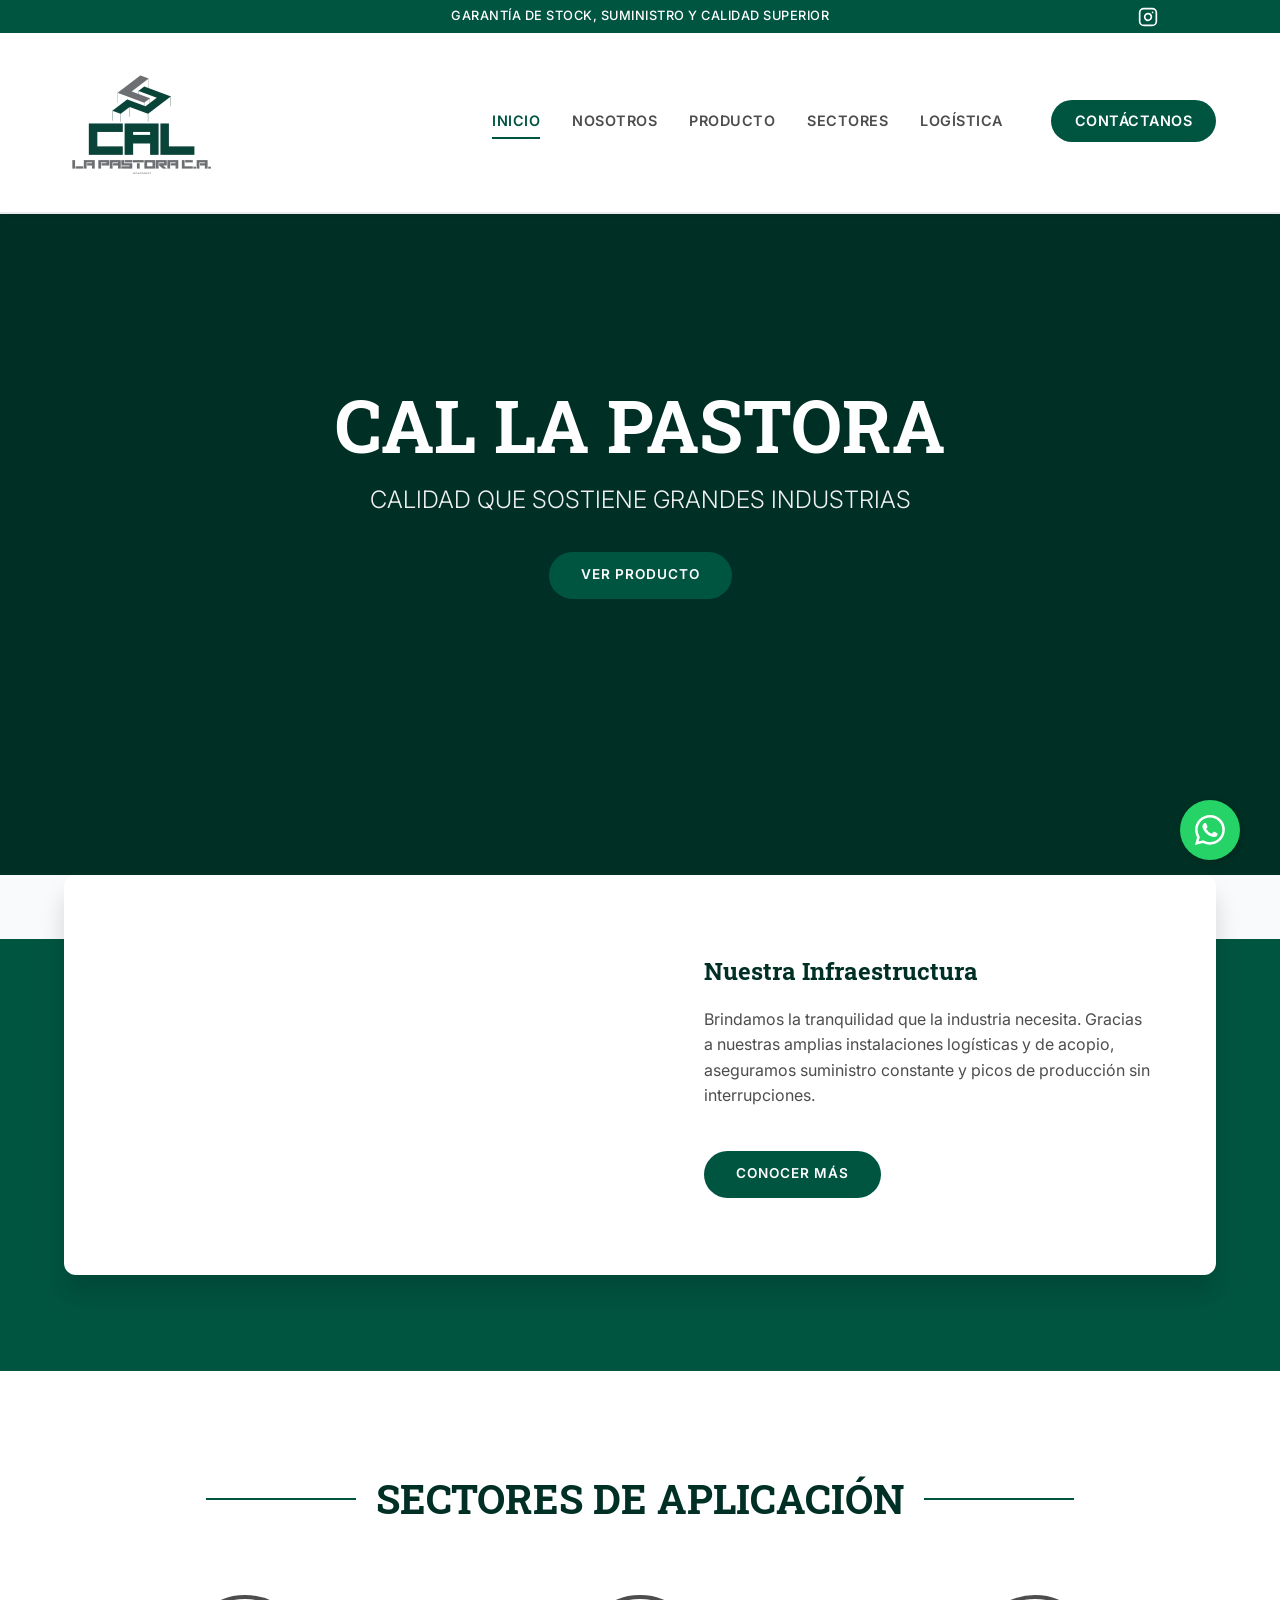
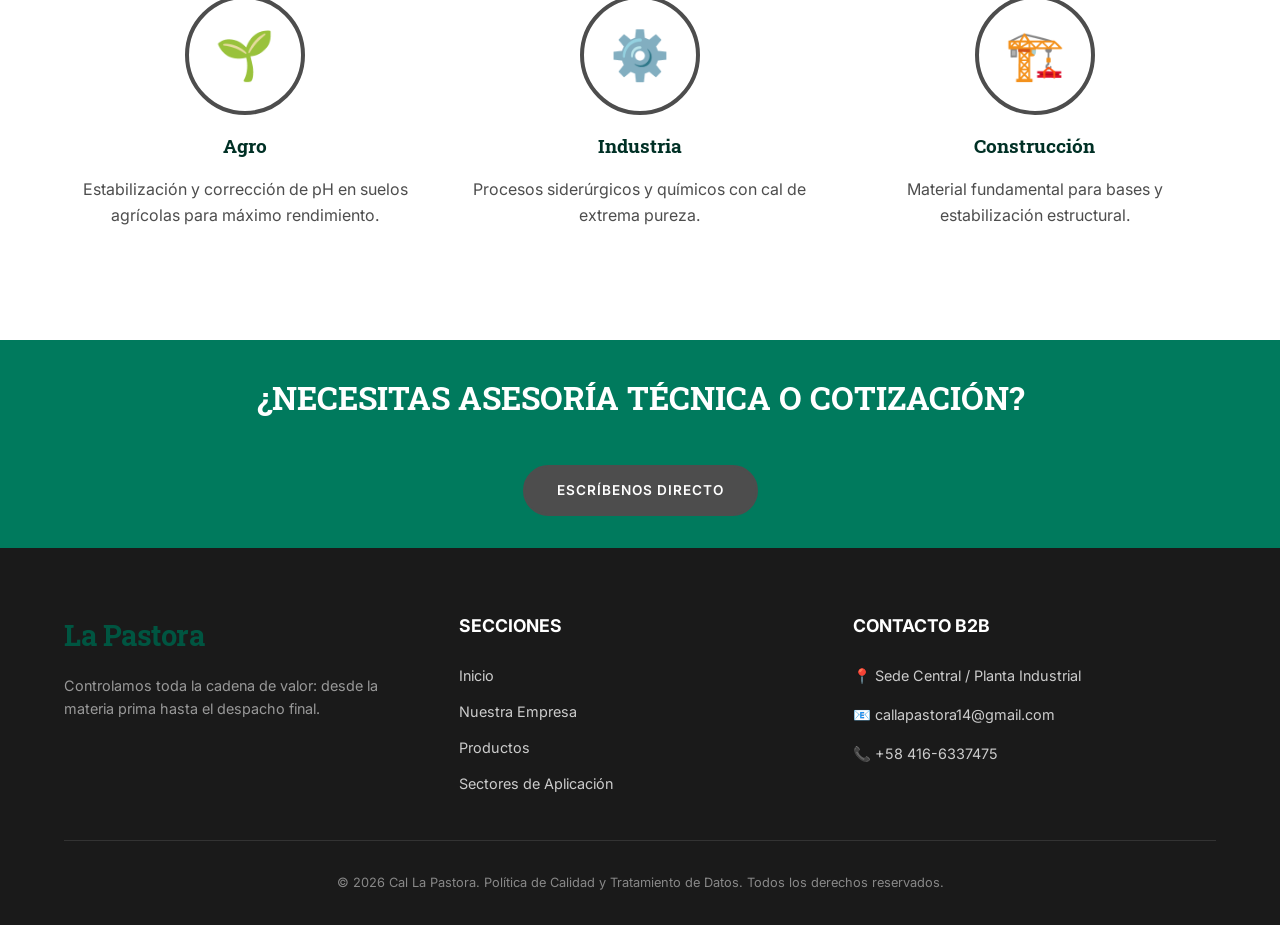
==== index.html @ dcab7ee3 "Actualizacion de logo, email y contenido" ====
<!DOCTYPE html>
<html lang="es">

<head>
    <meta charset="UTF-8">
    <meta name="viewport" content="width=device-width, initial-scale=1.0">
    <meta name="description"
        content="Cal La Pastora: Calidad que sostiene grandes industrias. Productores y distribuidores de Cal Viva de alta pureza con control total de la cadena de valor.">
    <title>Cal La Pastora | Expertos en Cal de Alta Pureza</title>
    <link rel="icon" href="assets/favicon.ico" type="image/x-icon">
    <link rel="apple-touch-icon" href="assets/icon-300x300.webp">
    <link rel="stylesheet" href="css/style.css">
</head>

<body>

    <!-- Top Bar -->
    <div class="top-bar">
        <div class="container" style="position: relative;">
            GARANTÍA DE STOCK, SUMINISTRO Y CALIDAD SUPERIOR
            <div class="social-icons">
                <a href="https://www.instagram.com/callapastora.26/" target="_blank" rel="noopener noreferrer"
                    title="Síguenos en Instagram" style="display: flex; align-items: center; text-decoration: none;">
                    <svg xmlns="http://www.w3.org/2000/svg" width="20" height="20" viewBox="0 0 24 24" fill="none"
                        stroke="currentColor" stroke-width="2" stroke-linecap="round" stroke-linejoin="round"
                        class="feather feather-instagram" style="color: inherit;">
                        <rect x="2" y="2" width="20" height="20" rx="5" ry="5"></rect>
                        <path d="M16 11.37A4 4 0 1 1 12.63 8 4 4 0 0 1 16 11.37z"></path>
                        <line x1="17.5" y1="6.5" x2="17.51" y2="6.5"></line>
                    </svg>
                </a>
            </div>
        </div>
    </div>

    <!-- Header / Navbar -->
    <header class="navbar">
        <div class="container">
            <a href="./" class="navbar-brand">
                <img src="assets/icon-300x300.webp" alt="La Pastora" class="d-inline-block align-top brand-logo"
                    onerror="this.style.display='none'; this.nextElementSibling.style.display='inline-block';">
                <span class="brand-text" style="display: none;">La Pastora</span>
            </a>
            <button class="menu-btn" id="mobile-menu-btn" aria-label="Abrir menú">☰</button>
            <nav>
                <ul class="nav-links">
                    <li><a href="./" class="active">Inicio</a></li>
                    <li><a href="nosotros">Nosotros</a></li>
                    <li><a href="cal-viva">Producto</a></li>
                    <li><a href="sectores-aplicaciones">Sectores</a></li>
                    <li><a href="logistica-almacenamiento">Logística</a></li>
                    <li class="nav-cta"><a href="contacto" class="btn btn-primary"
                            style="color: white; border-bottom: none; padding: 0.6rem 1.5rem;">Contáctanos</a></li>
                </ul>
            </nav>
        </div>
    </header>

    <!-- Hero Section -->
    <main>
        <section class="hero">
            <div class="container fade-in visible text-center">
                <h1>CAL LA PASTORA</h1>
                <p class="subtitle">CALIDAD QUE SOSTIENE GRANDES INDUSTRIAS</p>
                <a href="cal-viva" class="btn btn-primary">VER PRODUCTO</a>
            </div>
        </section>

        <!-- Filosofia / Capacidad Section (Overlapping card like Calidra) -->
        <section class="filosofia-section fade-in">
            <div class="container">
                <div class="filosofia-card">
                    <div class="filosofia-card-img"
                        style="background: url('https://images.unsplash.com/photo-1596489394600-be4f6996d9ff?auto=format&fit=crop&q=80&w=800') center/cover;">
                    </div>
                    <div class="filosofia-card-body">
                        <h2>Nuestra Infraestructura</h2>
                        <p>Brindamos la tranquilidad que la industria necesita. Gracias a nuestras amplias instalaciones
                            logísticas y de acopio, aseguramos suministro constante y picos de producción sin
                            interrupciones.</p>
                        <br>
                        <a href="logistica-almacenamiento" class="btn btn-primary"
                            style="align-self: flex-start;">Conocer más</a>
                    </div>
                </div>
            </div>
        </section>

        <!-- Sectores Section (Circular Icons) -->
        <section id="sectores" style="background: var(--bg-white);">
            <div class="container fade-in">
                <h2 class="section-title">SECTORES DE APLICACIÓN</h2>
                <div class="grid-3" style="margin-top: 3rem;">

                    <div class="sector-wrapper">
                        <a href="sectores-aplicaciones#agricultura" style="display:block;">
                            <div class="sector-icon">🌱</div>
                            <h3 style="color: var(--primary-dark);">Agro</h3>
                            <p style="color: var(--text-dark);">Estabilización y corrección de pH en suelos agrícolas
                                para máximo rendimiento.</p>
                        </a>
                    </div>

                    <div class="sector-wrapper">
                        <a href="sectores-aplicaciones#industria" style="display:block;">
                            <div class="sector-icon">⚙️</div>
                            <h3 style="color: var(--primary-dark);">Industria</h3>
                            <p style="color: var(--text-dark);">Procesos siderúrgicos y químicos con cal de extrema
                                pureza.</p>
                        </a>
                    </div>

                    <div class="sector-wrapper">
                        <a href="sectores-aplicaciones#construccion" style="display:block;">
                            <div class="sector-icon">🏗️</div>
                            <h3 style="color: var(--primary-dark);">Construcción</h3>
                            <p style="color: var(--text-dark);">Material fundamental para bases y estabilización
                                estructural.</p>
                        </a>
                    </div>
                </div>
            </div>
        </section>

        <!-- Trust Banner / Pre-Footer -->
        <section class="pre-footer fade-in">
            <div class="container">
                <h2>¿NECESITAS ASESORÍA TÉCNICA O COTIZACIÓN?</h2>
                <br>
                <a href="contacto" class="btn btn-dark">ESCRÍBENOS DIRECTO</a>
            </div>
        </section>
    </main>

    <!-- Footer -->
    <footer>
        <div class="container">
            <div class="grid-3">
                <div>
                    <h3 class="navbar-brand text-white" style="margin-bottom:1rem; font-family: 'Roboto Slab', serif;">
                        La Pastora</h3>
                    <p style="color: #999;">Controlamos toda la cadena de valor: desde la materia prima hasta el
                        despacho final.</p>
                </div>
                <div>
                    <h3>SECCIONES</h3>
                    <a href="./">Inicio</a>
                    <a href="nosotros">Nuestra Empresa</a>
                    <a href="cal-viva">Productos</a>
                    <a href="sectores-aplicaciones">Sectores de Aplicación</a>
                </div>
                <div>
                    <h3>CONTACTO B2B</h3>
                    <p>📍 Sede Central / Planta Industrial</p>
                    <p>📧 callapastora14@gmail.com</p>
                    <p>📞 +58 416-6337475</p>
                </div>
            </div>
            <div class="footer-bottom">
                &copy; <span id="year"></span> Cal La Pastora. Política de Calidad y Tratamiento de Datos. Todos los
                derechos reservados.
            </div>
        </div>
    </footer>

    <!-- WhatsApp Float -->
    <a href="https://wa.me/123456789" class="wa-float" target="_blank" aria-label="Contactar por WhatsApp">
        <svg xmlns="http://www.w3.org/2000/svg" width="30" height="30" fill="currentColor" viewBox="0 0 16 16">
            <path
                d="M13.601 2.326A7.85 7.85 0 0 0 7.994 0C3.627 0 .068 3.558.064 7.926c0 1.399.366 2.76 1.057 3.965L0 16l4.204-1.102a7.9 7.9 0 0 0 3.79.965h.004c4.368 0 7.926-3.558 7.93-7.93A7.9 7.9 0 0 0 13.6 2.326zM7.994 14.521a6.6 6.6 0 0 1-3.356-.92l-.24-.144-2.494.654.666-2.433-.156-.251a6.56 6.56 0 0 1-1.007-3.505c0-3.626 2.957-6.584 6.591-6.584a6.56 6.56 0 0 1 4.66 1.931 6.56 6.56 0 0 1 1.928 4.66c-.004 3.639-2.961 6.592-6.592 6.592m3.615-4.934c-.197-.099-1.17-.578-1.353-.646-.182-.065-.315-.099-.445.099-.133.197-.513.646-.627.775-.114.133-.232.148-.43.05-.197-.1-.836-.308-1.592-.985-.59-.525-.985-1.175-1.103-1.372-.114-.198-.011-.304.088-.403.087-.088.197-.232.296-.346.1-.114.133-.198.198-.33.065-.134.034-.248-.015-.347-.05-.099-.445-1.076-.612-1.47-.16-.389-.323-.335-.445-.34-.114-.007-.247-.007-.38-.007a.73.73 0 0 0-.529.247c-.182.198-.691.677-.691 1.654s.71 1.916.81 2.049c.098.133 1.394 2.132 3.383 2.992.47.205.84.326 1.129.418.475.152.904.129 1.246.08.38-.058 1.171-.48 1.338-.943.164-.464.164-.86.114-.943-.049-.084-.182-.133-.38-.232z" />
        </svg>
    </a>

    <script src="js/main.js"></script>
    <script>
        document.getElementById('year').textContent = new Date().getFullYear();
    </script>
</body>

</html>
---- css/style.css ----
@import url('https://fonts.googleapis.com/css2?family=Inter:wght@300;400;500;600&family=Roboto+Slab:wght@400;600;700&display=swap');

:root {
  --primary: #005541;
  /* Pantone 3308 C */
  --primary-light: #007a5d;
  --primary-dark: #003025;
  --text-dark: #4d4d4d;
  /* Pantone 70% Black */
  --text-light: #ffffff;
  --bg-light: #f9fafb;
  --bg-white: #ffffff;
  --footer-bg: #1a1a1a;
  --glass-bg: rgba(255, 255, 255, 0.95);
  --glass-border: rgba(255, 255, 255, 0.2);
  --transition: all 0.3s cubic-bezier(0.25, 0.8, 0.25, 1);
  --shadow-sm: 0 4px 6px rgba(0, 0, 0, 0.05);
  --shadow-md: 0 10px 15px rgba(0, 0, 0, 0.1);
  --shadow-lg: 0 20px 25px rgba(0, 0, 0, 0.15);

  --spacing-xs: 0.5rem;
  --spacing-sm: 1rem;
  --spacing-md: 2rem;
  --spacing-lg: 4rem;
  --spacing-xl: 6rem;
}

* {
  margin: 0;
  padding: 0;
  box-sizing: border-box;
}

body {
  font-family: 'Inter', sans-serif;
  color: var(--text-dark);
  background-color: var(--bg-light);
  line-height: 1.6;
  overflow-x: hidden;
  padding-top: 110px;
  /* Offset for top-bar + navbar */
}

h1,
h2,
h3,
h4,
h5,
h6 {
  font-family: 'Roboto Slab', serif;
  /* Semi-serif for premium industrial feel */
  color: var(--primary-dark);
  margin-bottom: var(--spacing-sm);
  font-weight: 700;
}

p {
  margin-bottom: var(--spacing-sm);
}

a {
  text-decoration: none;
  color: var(--primary);
  transition: var(--transition);
}

a:hover {
  color: var(--primary-light);
}

/* Utilities */
.container {
  width: 90%;
  max-width: 1200px;
  margin: 0 auto;
}

.text-center {
  text-align: center;
}

.text-white {
  color: var(--text-light);
}

/* Pill Buttons */
.btn {
  display: inline-block;
  padding: 0.8rem 2rem;
  font-family: 'Inter', sans-serif;
  font-weight: 600;
  border-radius: 50px;
  /* Pill shape */
  text-transform: uppercase;
  letter-spacing: 1px;
  font-size: 0.85rem;
  cursor: pointer;
  border: none;
  transition: var(--transition);
}

.btn-primary {
  background: var(--primary);
  color: var(--text-light);
}

.btn-primary:hover {
  background: var(--primary-dark);
  transform: translateY(-2px);
  color: var(--text-light);
}

.btn-outline {
  background: transparent;
  color: var(--primary);
  border: 2px solid var(--primary);
}

.btn-outline:hover {
  background: var(--primary);
  color: var(--text-light);
}

.btn-dark {
  background: var(--text-dark);
  color: var(--text-light);
}

.btn-dark:hover {
  background: black;
  color: var(--text-light);
}

/* Top Bar */
.top-bar {
  position: fixed;
  top: 0;
  left: 0;
  width: 100%;
  background-color: var(--primary);
  /* using official color */
  color: white;
  z-index: 1001;
  font-size: 0.8rem;
  padding: 0.4rem 0;
  text-align: center;
  font-weight: 500;
  letter-spacing: 0.5px;
}

.top-bar .social-icons {
  position: absolute;
  right: 5%;
  top: 50%;
  transform: translateY(-50%);
  display: flex;
  gap: 10px;
}

.top-bar .social-icons a {
  color: white;
  font-size: 1rem;
}

/* Header & Navbar */
.navbar {
  position: fixed;
  top: 30px;
  /* below top bar */
  left: 0;
  width: 100%;
  background: var(--bg-white);
  border-bottom: 2px solid #eaeaea;
  z-index: 1000;
  padding: 1rem 0;
  box-shadow: var(--shadow-sm);
  transition: var(--transition);
}

.navbar .container {
  display: flex;
  justify-content: space-between;
  align-items: center;
}

.navbar-brand {
  font-family: 'Roboto Slab', serif;
  font-size: 1.8rem;
  font-weight: 700;
  color: var(--primary);
  letter-spacing: -0.5px;
  display: flex;
  align-items: center;
}

.nav-links {
  display: flex;
  gap: 2rem;
  list-style: none;
  align-items: center;
}

.nav-links a {
  font-weight: 600;
  color: var(--text-dark);
  font-size: 0.9rem;
  text-transform: uppercase;
  letter-spacing: 0.5px;
  padding: 0.5rem 0;
}

.nav-links a:hover,
.nav-links a.active {
  color: var(--primary);
  border-bottom: 2px solid var(--primary);
}

.nav-cta {
  margin-left: 1rem;
}

/* Mobile Menu Button */
.menu-btn {
  display: none;
  background: none;
  border: none;
  font-size: 1.5rem;
  color: var(--primary);
  cursor: pointer;
}

/* Hero Section */
.hero {
  min-height: 85vh;
  display: flex;
  align-items: center;
  position: relative;
  background-color: var(--primary-dark);
  color: var(--text-light);
  overflow: hidden;
}

.hero::before {
  content: "";
  position: absolute;
  top: 0;
  left: 0;
  width: 100%;
  height: 100%;
  background: linear-gradient(rgba(0, 48, 37, 0.8), rgba(0, 48, 37, 0.5)),
    url('https://images.unsplash.com/photo-1540915637213-90d1f70a1a06?auto=format&fit=crop&q=80&w=2000') no-repeat center center/cover;
  z-index: 1;
}

.hero .container {
  position: relative;
  z-index: 2;
  max-width: 800px;
}

.hero h1 {
  color: var(--text-light);
  font-size: 4.5rem;
  line-height: 1.1;
  margin-bottom: var(--spacing-sm);
  animation: slideUp 1s ease 0.2s both;
}

.hero p.subtitle {
  font-size: 1.5rem;
  font-weight: 300;
  margin-bottom: var(--spacing-md);
  color: #f0f0f0;
  font-family: 'Inter', sans-serif;
  animation: slideUp 1s ease 0.4s both;
}

.hero .btn {
  animation: slideUp 1s ease 0.6s both;
}

/* Section General */
section {
  padding: var(--spacing-xl) 0;
}

/* Flanked Section Titles */
.section-title {
  text-align: center;
  font-size: 2.5rem;
  margin-bottom: var(--spacing-lg);
  display: flex;
  align-items: center;
  justify-content: center;
  gap: 20px;
  color: var(--primary-dark);
}

.section-title::before,
.section-title::after {
  content: "";
  height: 2px;
  background-color: var(--primary);
  flex: 1;
  max-width: 150px;
}

/* Grid Layouts */
.grid-3 {
  display: grid;
  grid-template-columns: repeat(3, 1fr);
  gap: var(--spacing-md);
}

.grid-2 {
  display: grid;
  grid-template-columns: repeat(2, 1fr);
  gap: var(--spacing-lg);
  align-items: center;
}

/* Cards & Products */
.card {
  background: var(--bg-white);
  padding: 0;
  border-radius: 8px;
  box-shadow: var(--shadow-md);
  transition: var(--transition);
  text-align: center;
  overflow: hidden;
  border: 1px solid #eaeaea;
}

.card:hover {
  transform: translateY(-5px);
  box-shadow: var(--shadow-lg);
}

.card .card-img {
  width: 100%;
  height: 200px;
  background-color: #f4f4f4;
  display: flex;
  align-items: center;
  justify-content: center;
  font-size: 4rem;
}

.card .card-body {
  padding: var(--spacing-md);
}

.card h3 {
  font-size: 1.3rem;
  margin-bottom: var(--spacing-sm);
  color: var(--primary-dark);
}

/* Market Sectors (Circular Icons) */
.sector-wrapper {
  text-align: center;
}

.sector-icon {
  width: 120px;
  height: 120px;
  border-radius: 50%;
  border: 4px solid var(--text-dark);
  display: flex;
  align-items: center;
  justify-content: center;
  margin: 0 auto var(--spacing-sm);
  font-size: 3rem;
  color: var(--primary);
  transition: var(--transition);
  background: var(--bg-white);
}

.sector-wrapper:hover .sector-icon {
  background: var(--primary);
  color: white;
  border-color: var(--primary);
}

/* Filosofia Block (Overlapped Card) */
.filosofia-section {
  background-color: var(--primary);
  padding: 6rem 0;
  position: relative;
  margin-top: 4rem;
}

.filosofia-card {
  background: var(--bg-white);
  border-radius: 12px;
  box-shadow: var(--shadow-lg);
  display: grid;
  grid-template-columns: 1fr 1fr;
  overflow: hidden;
  margin-top: -10rem;
  /* Pull up to overlap */
  position: relative;
  z-index: 10;
}

.filosofia-card-img {
  background: url('https://images.unsplash.com/photo-1581091226825-a6a2a5aee158?auto=format&fit=crop&q=80&w=800') center/cover;
  min-height: 400px;
}

.filosofia-card-body {
  padding: 4rem;
  display: flex;
  flex-direction: column;
  justify-content: center;
}

/* Pre-Footer Action Block */
.pre-footer {
  background: var(--primary-light);
  padding: var(--spacing-md) 0;
  text-align: center;
}

.pre-footer h2 {
  color: white;
  margin-bottom: var(--spacing-sm);
  font-size: 2rem;
  font-weight: 700;
}

.pre-footer .btn {
  background: var(--text-dark);
  color: white;
  border: 2px solid var(--text-dark);
}

.pre-footer .btn:hover {
  background: transparent;
  color: var(--text-dark);
}

/* Footer */
footer {
  background: var(--footer-bg);
  color: #ccc;
  padding: var(--spacing-lg) 0 var(--spacing-md);
  font-size: 0.9rem;
}

footer .grid-3 {
  margin-bottom: var(--spacing-md);
}

footer h3 {
  color: white;
  font-family: 'Inter', sans-serif;
  font-size: 1.1rem;
  margin-bottom: 1.5rem;
}

footer a {
  color: #ccc;
  display: block;
  margin-bottom: 0.8rem;
}

footer a:hover {
  color: white;
}

.footer-bottom {
  text-align: center;
  padding-top: var(--spacing-md);
  border-top: 1px solid #333;
  font-size: 0.8rem;
  color: #888;
}

/* Form Styles */
.form-control {
  width: 100%;
  padding: 1rem 1.5rem;
  margin-bottom: var(--spacing-sm);
  border: 1px solid #ccc;
  border-radius: 50px;
  /* pill shape for inputs */
  font-family: 'Inter', sans-serif;
  font-size: 0.95rem;
  transition: var(--transition);
}

.form-control:focus {
  outline: none;
  border-color: var(--primary);
  box-shadow: 0 0 0 3px rgba(0, 85, 65, 0.1);
}

textarea.form-control {
  border-radius: 20px;
  resize: vertical;
  min-height: 150px;
}

/* Floating WhatsApp */
.wa-float {
  position: fixed;
  width: 60px;
  height: 60px;
  bottom: 40px;
  right: 40px;
  background-color: #25d366;
  color: #FFF;
  border-radius: 50px;
  text-align: center;
  font-size: 30px;
  box-shadow: 2px 2px 10px rgba(0, 0, 0, 0.2);
  z-index: 100;
  display: flex;
  align-items: center;
  justify-content: center;
  transition: var(--transition);
}

.wa-float:hover {
  transform: scale(1.1);
  box-shadow: 2px 2px 15px rgba(0, 0, 0, 0.3);
  color: white;
}

/* Image Wrapper */
.img-wrapper {
  position: relative;
  border-radius: 8px;
  overflow: hidden;
  box-shadow: var(--shadow-md);
}

.img-wrapper img {
  width: 100%;
  display: block;
  transition: var(--transition);
}

.img-wrapper:hover img {
  transform: scale(1.05);
}

.brand-logo {
  height: 150px;
  width: auto;
  max-width: 100%;
  object-fit: contain;
}

/* Animations */
@keyframes slideUp {
  from {
    opacity: 0;
    transform: translateY(30px);
  }

  to {
    opacity: 1;
    transform: translateY(0);
  }
}

.fade-in {
  opacity: 0;
  transform: translateY(20px);
  transition: opacity 0.6s ease-out, transform 0.6s ease-out;
}

.fade-in.visible {
  opacity: 1;
  transform: translateY(0);
}

/* Responsive */
@media (max-width: 900px) {
  .hero h1 {
    font-size: 3rem !important;
  }

  .grid-3 {
    grid-template-columns: repeat(2, 1fr);
  }

  .grid-2 {
    grid-template-columns: 1fr;
  }

  .filosofia-card {
    grid-template-columns: 1fr;
    margin-top: -5rem;
  }

  .filosofia-card-img {
    min-height: 250px;
  }

  .filosofia-card-body {
    padding: 2rem;
  }
}

@media (max-width: 768px) {

  /* Global Overrides for Inline Styles */
  h1,
  [style*="font-size: 3rem"] {
    font-size: 2.2rem !important;
  }

  h2 {
    font-size: 1.8rem !important;
  }

  h3 {
    font-size: 1.4rem !important;
  }

  /* Overrides for hardcoded paddings */
  section,
  [style*="padding: 5rem 0"] {
    padding: 3rem 0 !important;
  }

  [style*="padding: 3rem"] {
    padding: 1.5rem !important;
  }

  [style*="padding: 4rem"] {
    padding: 2rem !important;
  }

  .filosofia-card-body {
    padding: 1.5rem !important;
  }

  /* Hero Elements */
  .hero h1 {
    font-size: 2.5rem !important;
  }

  p.subtitle {
    font-size: 1.1rem !important;
  }

  .section-title {
    font-size: 1.6rem !important;
    flex-wrap: wrap;
    text-align: center;
    justify-content: center !important;
  }

  .section-title::before,
  .section-title::after {
    max-width: 40px;
  }

  /* Navbar adjustments */
  .top-bar {
    display: none;
  }

  body {
    padding-top: 65px;
  }

  .navbar {
    top: 0;
    padding: 0.8rem 0;
  }

  .nav-links {
    position: fixed;
    top: 65px;
    left: -100%;
    flex-direction: column;
    background: var(--bg-white);
    width: 100%;
    height: calc(100vh - 65px);
    overflow-y: auto;
    text-align: center;
    padding: var(--spacing-md) 0;
    box-shadow: var(--shadow-md);
    transition: var(--transition);
  }

  .nav-links.active {
    left: 0;
  }

  .menu-btn {
    display: block;
  }

  /* Grids */
  .grid-3 {
    grid-template-columns: 1fr;
  }

  .grid-2 {
    grid-template-columns: 1fr;
    gap: 2rem;
  }

  /* Components */
  .form-control {
    padding: 0.8rem 1.2rem;
  }

  .img-wrapper {
    margin-bottom: 1rem;
  }
}

@media (max-width: 480px) {
  .hero h1 {
    font-size: 2rem !important;
  }

  h1,
  [style*="font-size: 3rem"] {
    font-size: 1.8rem !important;
  }

  .section-title {
    font-size: 1.4rem !important;
  }

  .brand-logo {
    height: 35px;
  }

  .btn {
    padding: 0.7rem 1.5rem;
    font-size: 0.8rem;
  }

  .wa-float {
    width: 50px;
    height: 50px;
    font-size: 25px;
    bottom: 20px;
    right: 20px;
  }
}
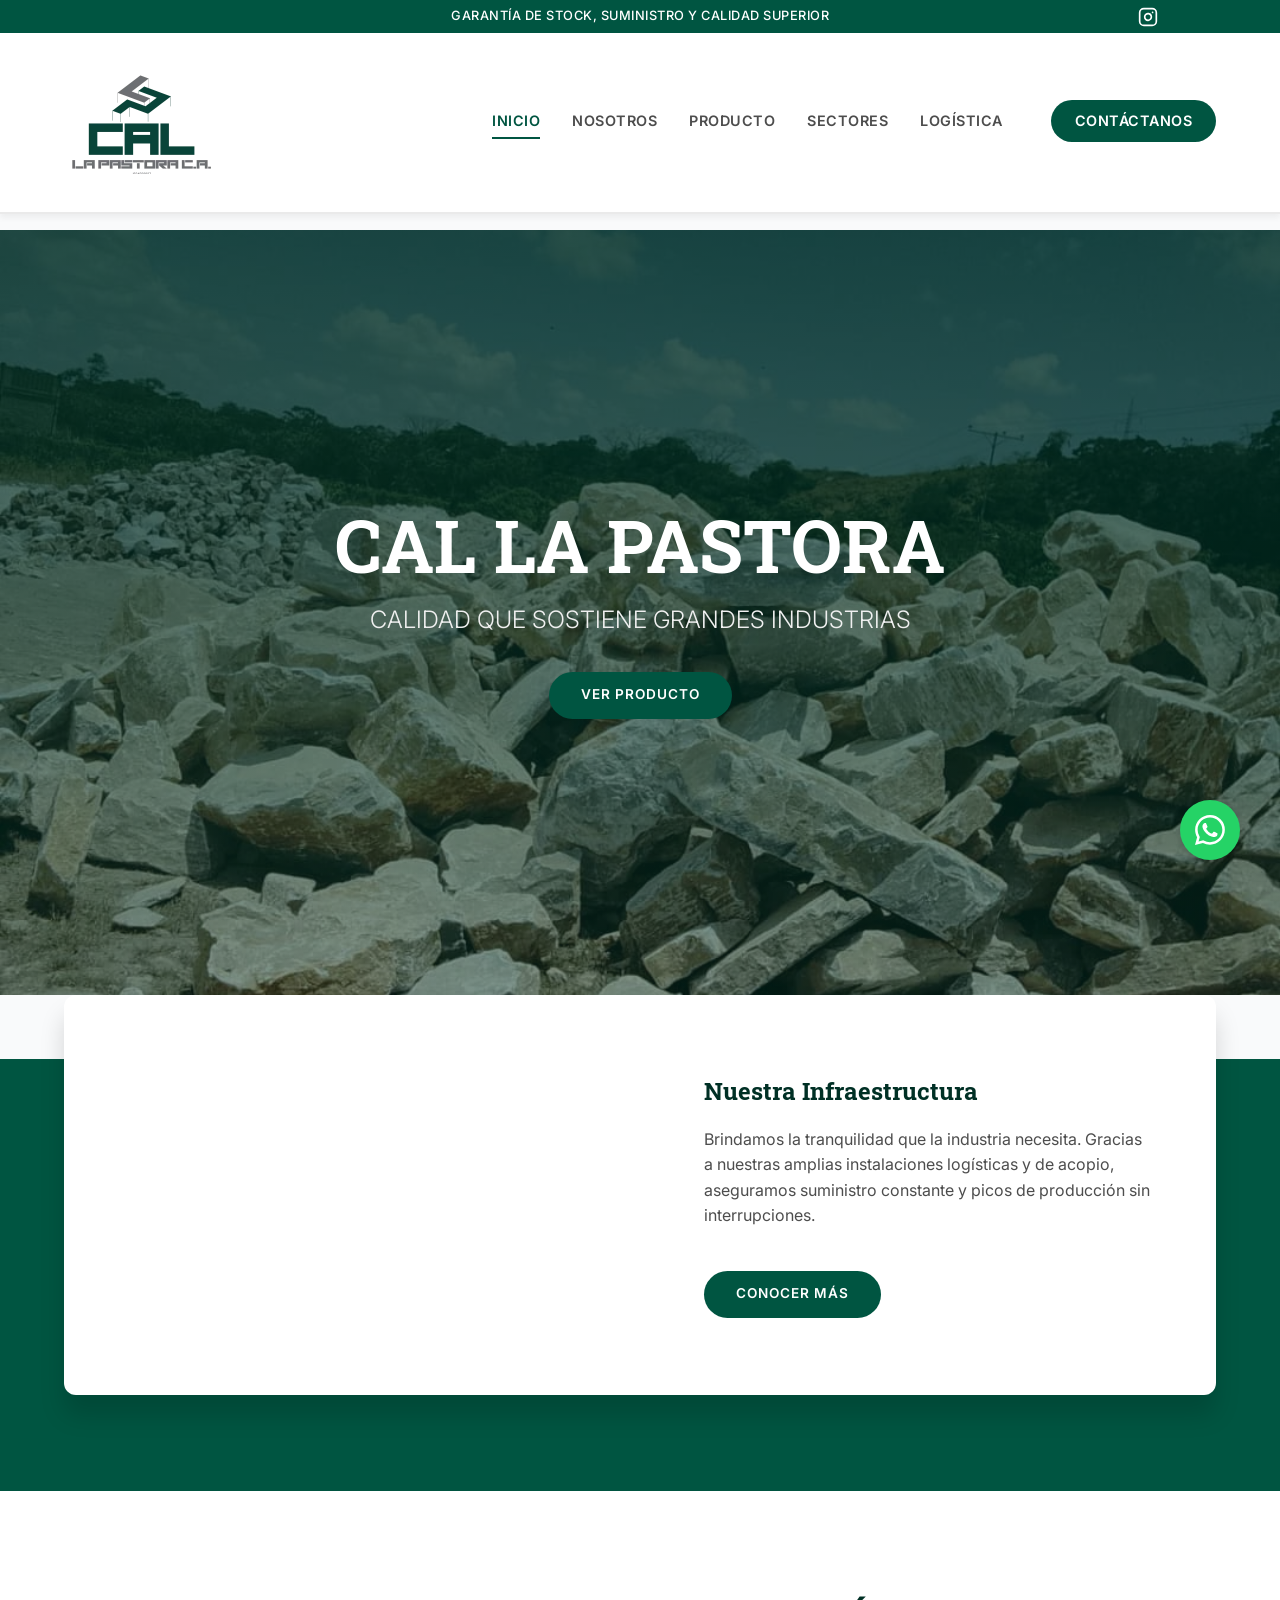
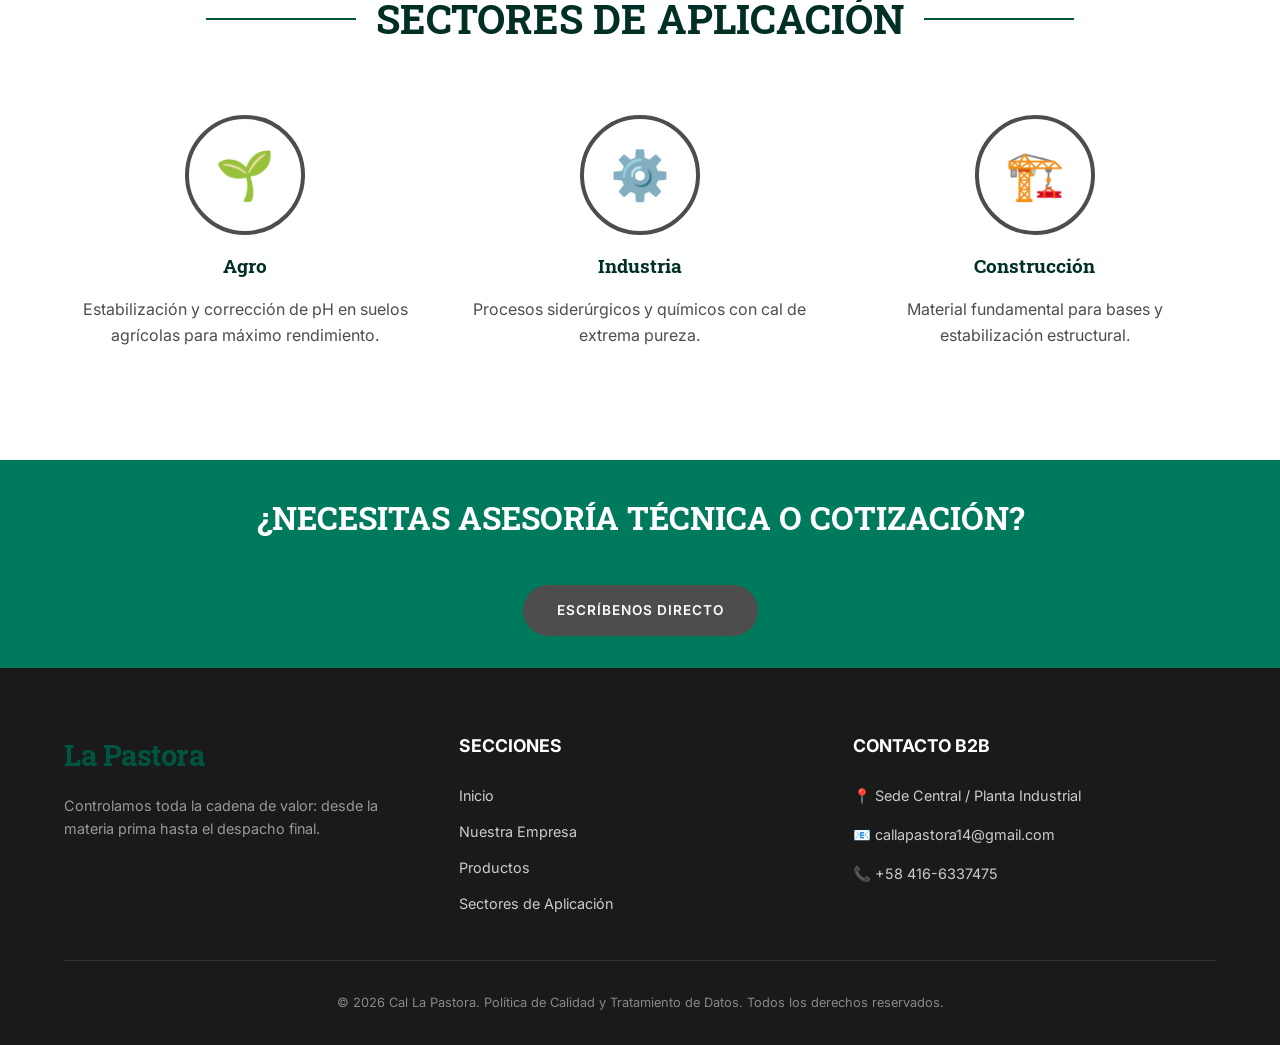
==== commit cd0de4cf: "logo" ====
--- a/index.html
+++ b/index.html
@@ -5,9 +5,39 @@
     <meta charset="UTF-8">
     <meta name="viewport" content="width=device-width, initial-scale=1.0">
     <meta name="description"
-        content="Cal La Pastora: Calidad que sostiene grandes industrias. Productores y distribuidores de Cal Viva de alta pureza con control total de la cadena de valor.">
-    <title>Cal La Pastora | Expertos en Cal de Alta Pureza</title>
-    <link rel="icon" href="assets/favicon.ico" type="image/x-icon">
+        content="Cal La Pastora: Productores y distribuidores de Cal Viva, Óxido de Calcio y Cal Industrial de alta pureza. Calidad para grandes industrias.">
+    <meta name="keywords" content="Cal viva, Óxido de calcio, Cal industrial, Cal La Pastora, fabricante de cal, pureza, suministro B2B">
+    <title>Cal Viva y Óxido de Calcio Industrial | Cal La Pastora</title>
+    
+    <!-- Open Graph (Facebook, LinkedIn, WhatsApp) -->
+    <meta property="og:title" content="Cal La Pastora | Expertos en Cal Viva B2B">
+    <meta property="og:description" content="Alta capacidad de producción y stock permanente de Cal Viva y Óxido de Calcio de alta pureza en Venezuela.">
+    <meta property="og:image" content="https://callapastora.com/assets/icon-300x300.webp">
+    <meta property="og:url" content="https://callapastora.com/">
+    <meta property="og:type" content="website">
+
+    <!-- Schema.org - Datos Estructurados de Organización -->
+    <script type="application/ld+json">
+    {
+      "@context": "https://schema.org",
+      "@type": "Organization",
+      "name": "Cal La Pastora",
+      "url": "https://callapastora.com/",
+      "logo": "https://callapastora.com/assets/icon-300x300.webp",
+      "description": "Productores y distribuidores de Cal Viva de alta pureza con control total de la cadena de valor en Venezuela.",
+      "contactPoint": {
+        "@type": "ContactPoint",
+        "email": "callapastora14@gmail.com",
+        "telephone": "+58-416-6337475",
+        "contactType": "sales",
+        "availableLanguage": "es"
+      }
+    }
+    </script>
+
+    <!-- Forzar el Logo en Google Search y Navegadores -->
+    <link rel="icon" href="assets/favicon.ico" sizes="any">
+    <link rel="icon" href="assets/icon-150x150.webp" type="image/webp" sizes="150x150">
     <link rel="apple-touch-icon" href="assets/icon-300x300.webp">
     <link rel="stylesheet" href="css/style.css">
 </head>
@@ -37,7 +67,7 @@
     <header class="navbar">
         <div class="container">
             <a href="./" class="navbar-brand">
-                <img src="assets/icon-300x300.webp" alt="La Pastora" class="d-inline-block align-top brand-logo"
+                <img src="assets/icon-300x300.webp" alt="Logo Cal La Pastora - Productores de Cal Viva y Óxido de Calcio" class="d-inline-block align-top brand-logo"
                     onerror="this.style.display='none'; this.nextElementSibling.style.display='inline-block';">
                 <span class="brand-text" style="display: none;">La Pastora</span>
             </a>
--- a/css/style.css
+++ b/css/style.css
@@ -37,8 +37,8 @@
   background-color: var(--bg-light);
   line-height: 1.6;
   overflow-x: hidden;
-  padding-top: 110px;
-  /* Offset for top-bar + navbar */
+  padding-top: 230px;
+  /* Offset for top-bar + enlarged navbar */
 }
 
 h1,
@@ -248,7 +248,7 @@
   width: 100%;
   height: 100%;
   background: linear-gradient(rgba(0, 48, 37, 0.8), rgba(0, 48, 37, 0.5)),
-    url('https://images.unsplash.com/photo-1540915637213-90d1f70a1a06?auto=format&fit=crop&q=80&w=2000') no-repeat center center/cover;
+    url('../assets/almacenamiento.webp') no-repeat center center/cover;
   z-index: 1;
 }
 
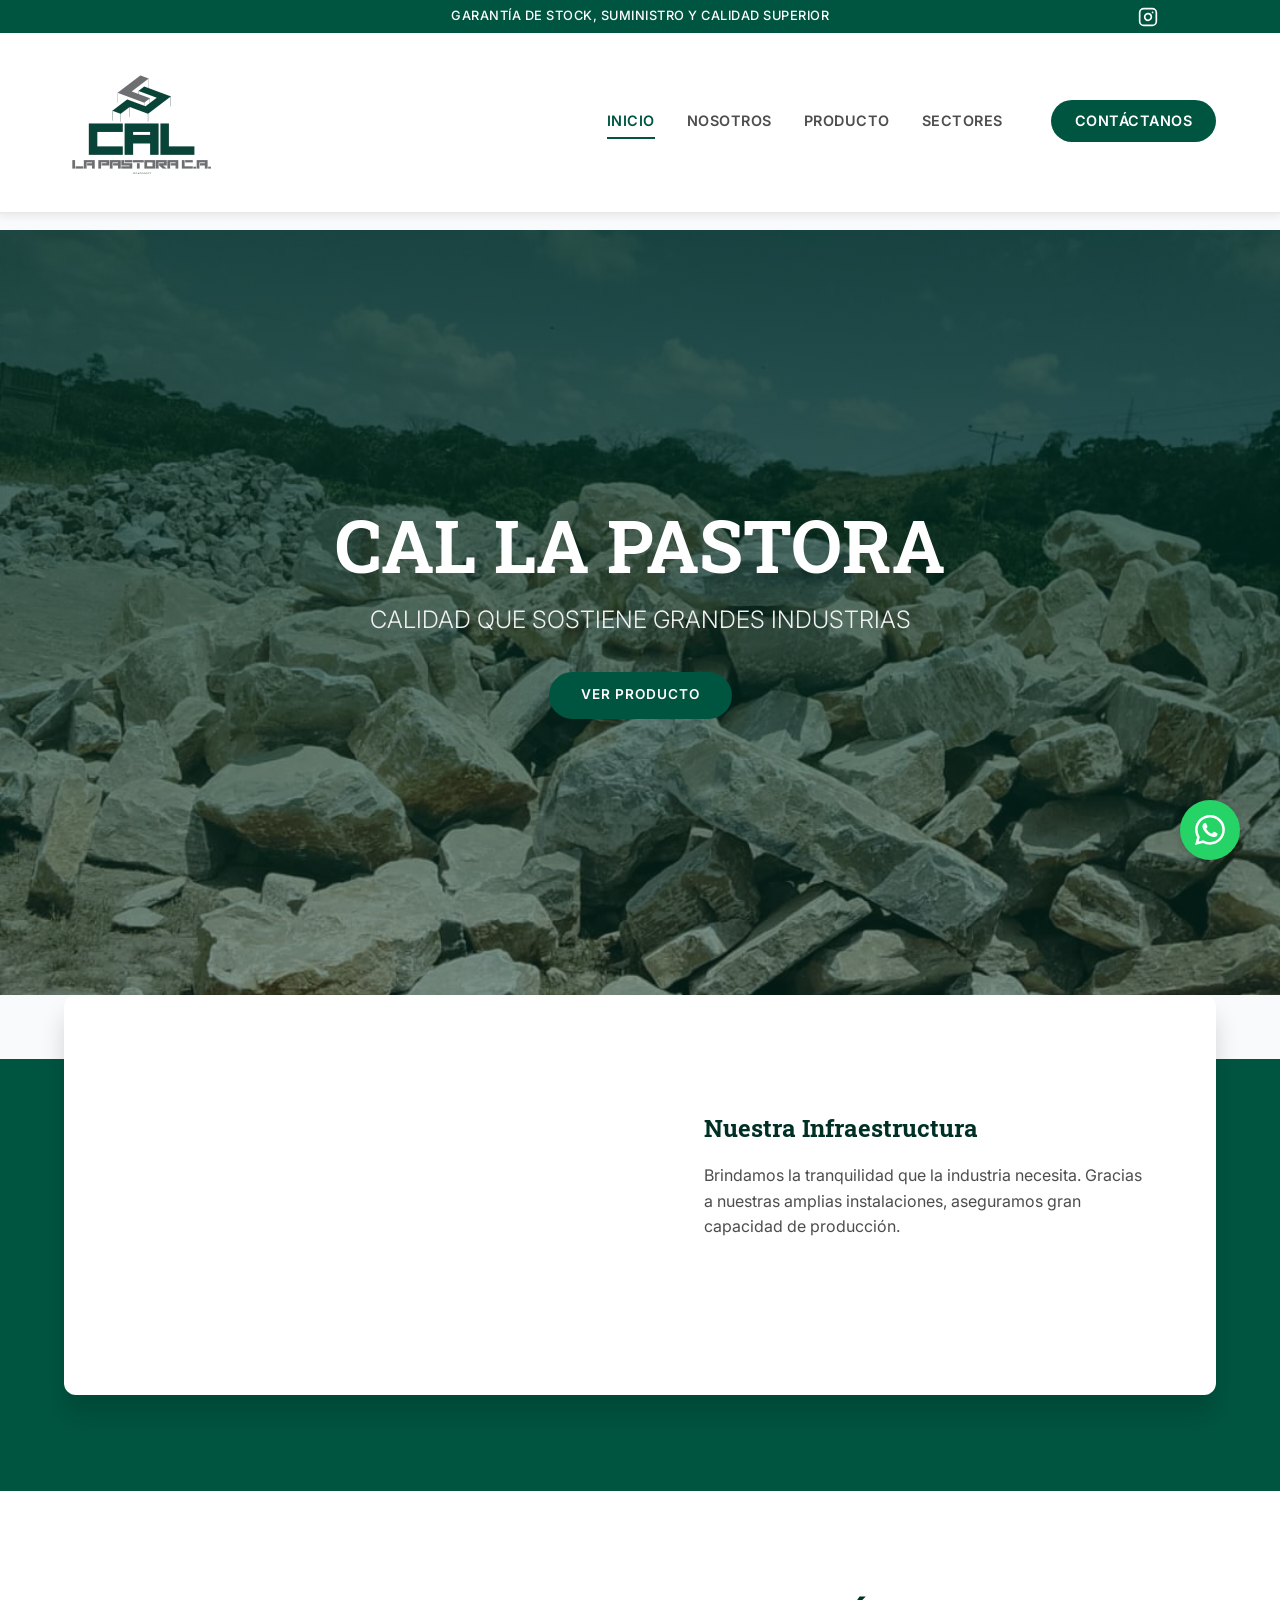
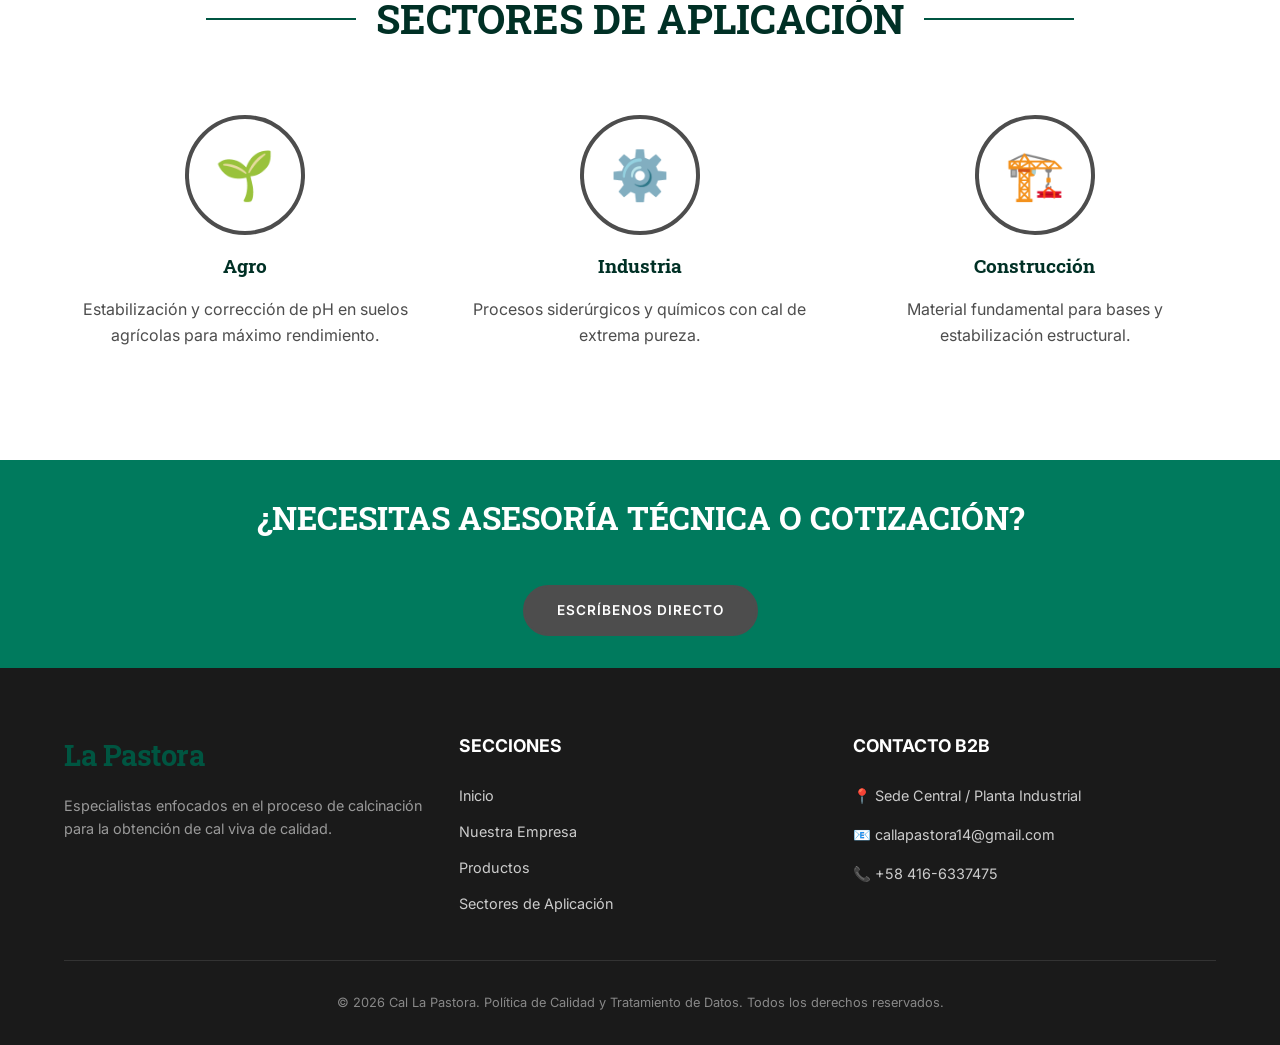
==== commit 8a5eebc3: "Actualizacion segun informacion del cliente" ====
--- a/index.html
+++ b/index.html
@@ -6,12 +6,14 @@
     <meta name="viewport" content="width=device-width, initial-scale=1.0">
     <meta name="description"
         content="Cal La Pastora: Productores y distribuidores de Cal Viva, Óxido de Calcio y Cal Industrial de alta pureza. Calidad para grandes industrias.">
-    <meta name="keywords" content="Cal viva, Óxido de calcio, Cal industrial, Cal La Pastora, fabricante de cal, pureza, suministro B2B">
+    <meta name="keywords"
+        content="Cal viva, Óxido de calcio, Cal industrial, Cal La Pastora, fabricante de cal, pureza, suministro B2B">
     <title>Cal Viva y Óxido de Calcio Industrial | Cal La Pastora</title>
-    
+
     <!-- Open Graph (Facebook, LinkedIn, WhatsApp) -->
     <meta property="og:title" content="Cal La Pastora | Expertos en Cal Viva B2B">
-    <meta property="og:description" content="Alta capacidad de producción y stock permanente de Cal Viva y Óxido de Calcio de alta pureza en Venezuela.">
+    <meta property="og:description"
+        content="Alta capacidad de producción y stock permanente de Cal Viva y Óxido de Calcio de alta pureza en Venezuela.">
     <meta property="og:image" content="https://callapastora.com/assets/icon-300x300.webp">
     <meta property="og:url" content="https://callapastora.com/">
     <meta property="og:type" content="website">
@@ -24,7 +26,7 @@
       "name": "Cal La Pastora",
       "url": "https://callapastora.com/",
       "logo": "https://callapastora.com/assets/icon-300x300.webp",
-      "description": "Productores y distribuidores de Cal Viva de alta pureza con control total de la cadena de valor en Venezuela.",
+      "description": "Especialistas en el proceso de calcinación térmica para la producción y distribución de Cal Viva B2B en Venezuela.",
       "contactPoint": {
         "@type": "ContactPoint",
         "email": "callapastora14@gmail.com",
@@ -67,7 +69,9 @@
     <header class="navbar">
         <div class="container">
             <a href="./" class="navbar-brand">
-                <img src="assets/icon-300x300.webp" alt="Logo Cal La Pastora - Productores de Cal Viva y Óxido de Calcio" class="d-inline-block align-top brand-logo"
+                <img src="assets/icon-300x300.webp"
+                    alt="Logo Cal La Pastora - Productores de Cal Viva y Óxido de Calcio"
+                    class="d-inline-block align-top brand-logo"
                     onerror="this.style.display='none'; this.nextElementSibling.style.display='inline-block';">
                 <span class="brand-text" style="display: none;">La Pastora</span>
             </a>
@@ -78,7 +82,7 @@
                     <li><a href="nosotros">Nosotros</a></li>
                     <li><a href="cal-viva">Producto</a></li>
                     <li><a href="sectores-aplicaciones">Sectores</a></li>
-                    <li><a href="logistica-almacenamiento">Logística</a></li>
+                    <li style="display: none;"><a href="logistica-almacenamiento">Logística</a></li>
                     <li class="nav-cta"><a href="contacto" class="btn btn-primary"
                             style="color: white; border-bottom: none; padding: 0.6rem 1.5rem;">Contáctanos</a></li>
                 </ul>
@@ -105,12 +109,11 @@
                     </div>
                     <div class="filosofia-card-body">
                         <h2>Nuestra Infraestructura</h2>
-                        <p>Brindamos la tranquilidad que la industria necesita. Gracias a nuestras amplias instalaciones
-                            logísticas y de acopio, aseguramos suministro constante y picos de producción sin
-                            interrupciones.</p>
+                        <p>Brindamos la tranquilidad que la industria necesita. Gracias a nuestras amplias
+                            instalaciones, aseguramos gran capacidad de producción.</p>
                         <br>
                         <a href="logistica-almacenamiento" class="btn btn-primary"
-                            style="align-self: flex-start;">Conocer más</a>
+                            style="display: none; align-self: flex-start;">Conocer más</a>
                     </div>
                 </div>
             </div>
@@ -169,8 +172,7 @@
                 <div>
                     <h3 class="navbar-brand text-white" style="margin-bottom:1rem; font-family: 'Roboto Slab', serif;">
                         La Pastora</h3>
-                    <p style="color: #999;">Controlamos toda la cadena de valor: desde la materia prima hasta el
-                        despacho final.</p>
+                    <p style="color: #999;">Especialistas enfocados en el proceso de calcinación para la obtención de cal viva de calidad.</p>
                 </div>
                 <div>
                     <h3>SECCIONES</h3>
@@ -194,7 +196,7 @@
     </footer>
 
     <!-- WhatsApp Float -->
-    <a href="https://wa.me/123456789" class="wa-float" target="_blank" aria-label="Contactar por WhatsApp">
+    <a href="https://wa.me/584166337475" class="wa-float" target="_blank" aria-label="Contactar por WhatsApp">
         <svg xmlns="http://www.w3.org/2000/svg" width="30" height="30" fill="currentColor" viewBox="0 0 16 16">
             <path
                 d="M13.601 2.326A7.85 7.85 0 0 0 7.994 0C3.627 0 .068 3.558.064 7.926c0 1.399.366 2.76 1.057 3.965L0 16l4.204-1.102a7.9 7.9 0 0 0 3.79.965h.004c4.368 0 7.926-3.558 7.93-7.93A7.9 7.9 0 0 0 13.6 2.326zM7.994 14.521a6.6 6.6 0 0 1-3.356-.92l-.24-.144-2.494.654.666-2.433-.156-.251a6.56 6.56 0 0 1-1.007-3.505c0-3.626 2.957-6.584 6.591-6.584a6.56 6.56 0 0 1 4.66 1.931 6.56 6.56 0 0 1 1.928 4.66c-.004 3.639-2.961 6.592-6.592 6.592m3.615-4.934c-.197-.099-1.17-.578-1.353-.646-.182-.065-.315-.099-.445.099-.133.197-.513.646-.627.775-.114.133-.232.148-.43.05-.197-.1-.836-.308-1.592-.985-.59-.525-.985-1.175-1.103-1.372-.114-.198-.011-.304.088-.403.087-.088.197-.232.296-.346.1-.114.133-.198.198-.33.065-.134.034-.248-.015-.347-.05-.099-.445-1.076-.612-1.47-.16-.389-.323-.335-.445-.34-.114-.007-.247-.007-.38-.007a.73.73 0 0 0-.529.247c-.182.198-.691.677-.691 1.654s.71 1.916.81 2.049c.098.133 1.394 2.132 3.383 2.992.47.205.84.326 1.129.418.475.152.904.129 1.246.08.38-.058 1.171-.48 1.338-.943.164-.464.164-.86.114-.943-.049-.084-.182-.133-.38-.232z" />
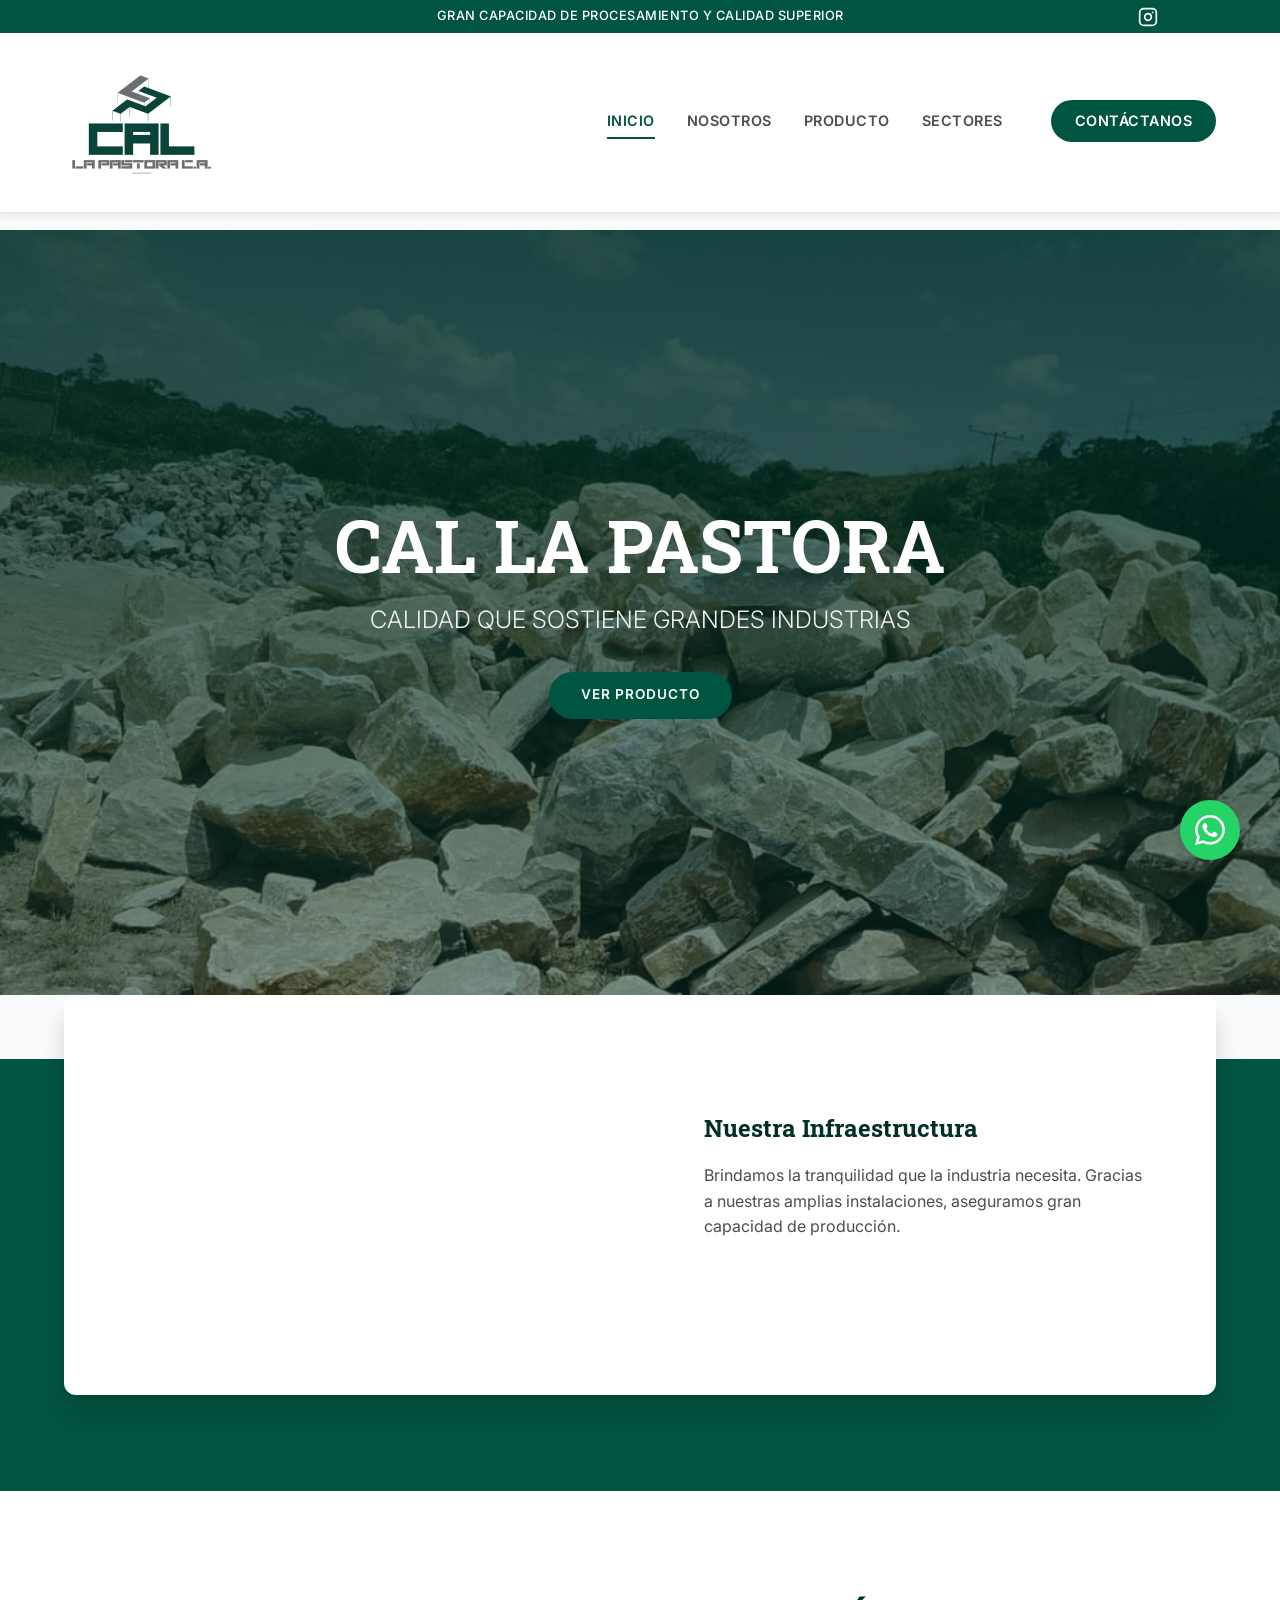
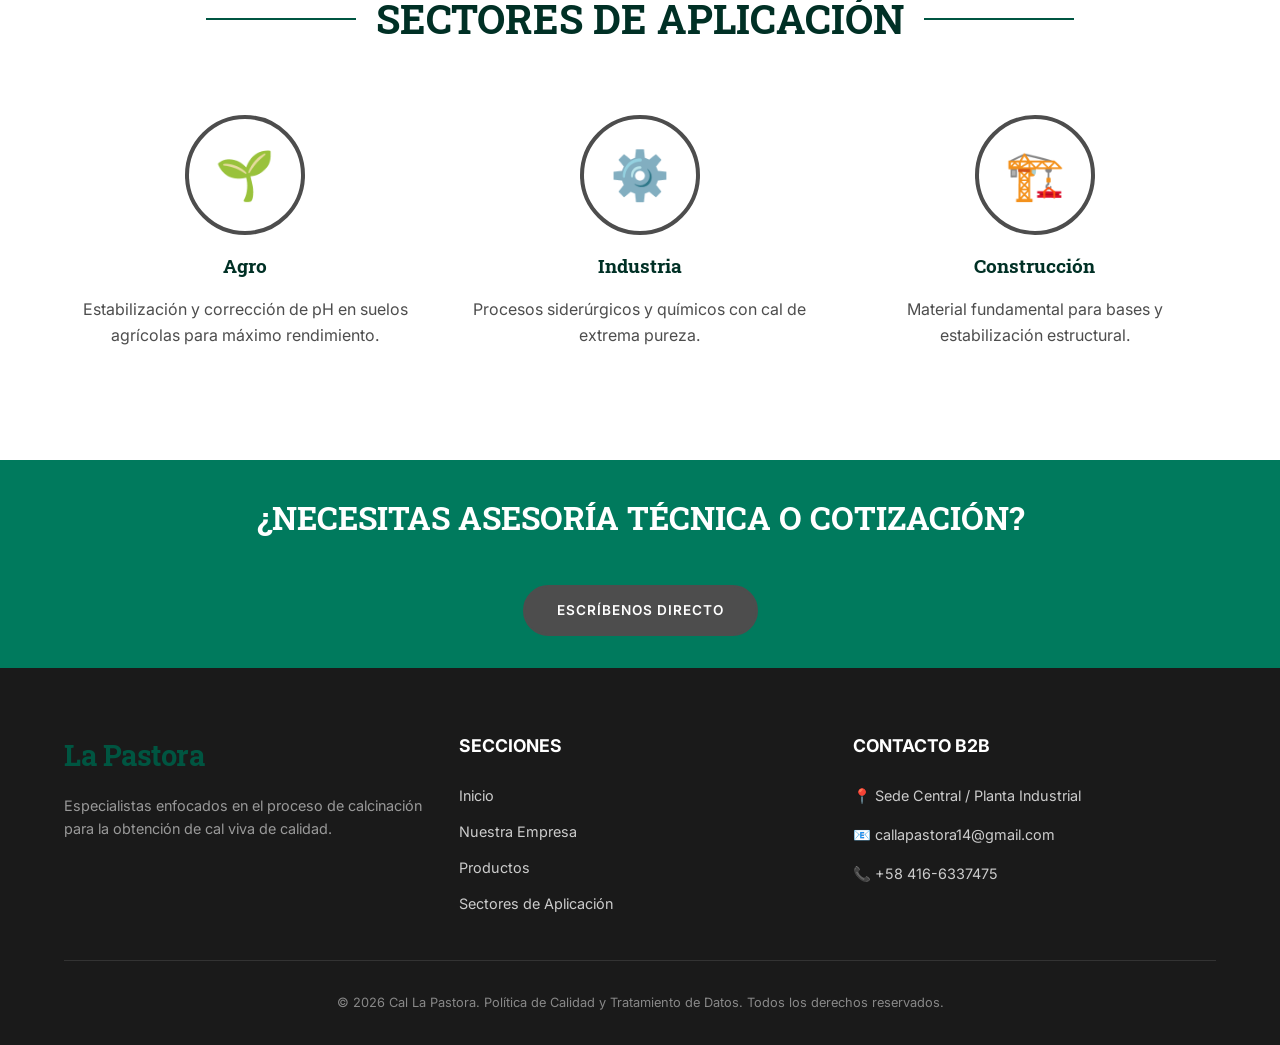
==== commit 781758c5: "Actualizacion segun informacion del cliente" ====
--- a/index.html
+++ b/index.html
@@ -49,7 +49,7 @@
     <!-- Top Bar -->
     <div class="top-bar">
         <div class="container" style="position: relative;">
-            GARANTÍA DE STOCK, SUMINISTRO Y CALIDAD SUPERIOR
+            GRAN CAPACIDAD DE PROCESAMIENTO Y CALIDAD SUPERIOR
             <div class="social-icons">
                 <a href="https://www.instagram.com/callapastora.26/" target="_blank" rel="noopener noreferrer"
                     title="Síguenos en Instagram" style="display: flex; align-items: center; text-decoration: none;">
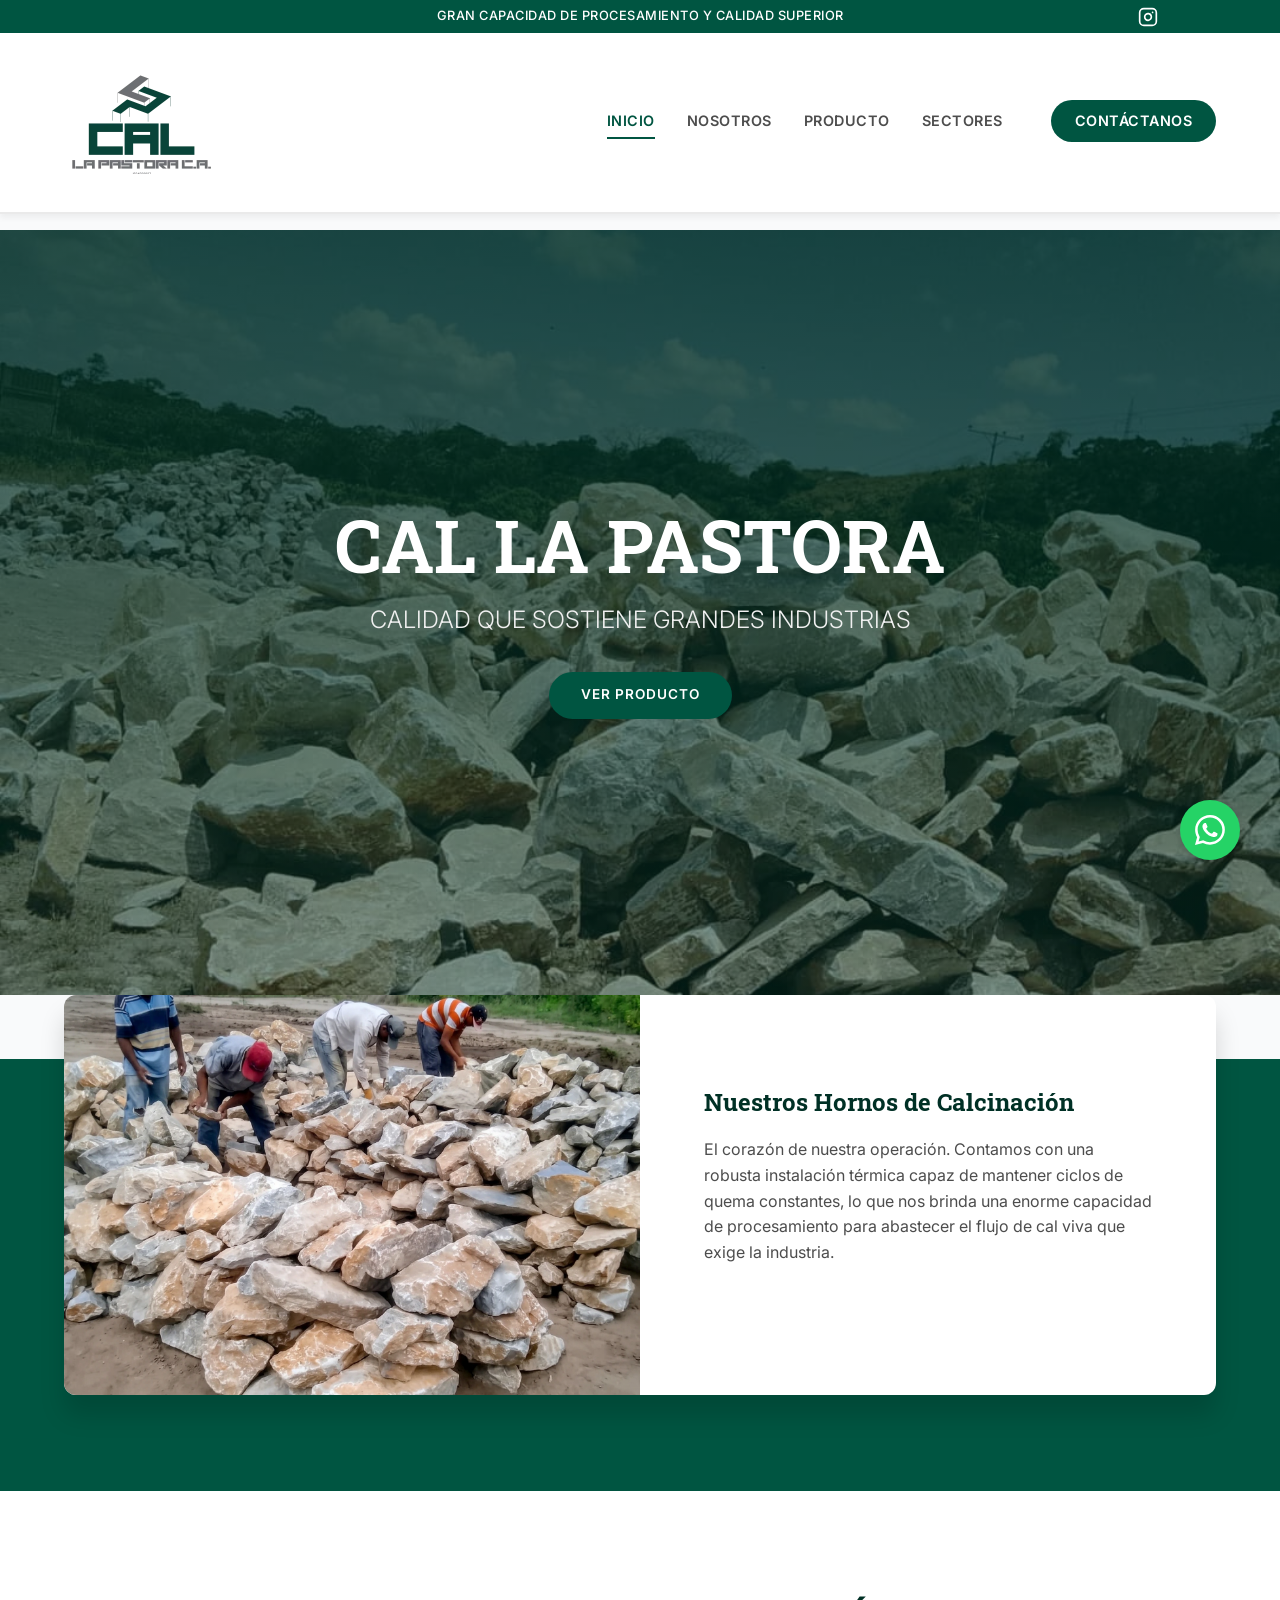
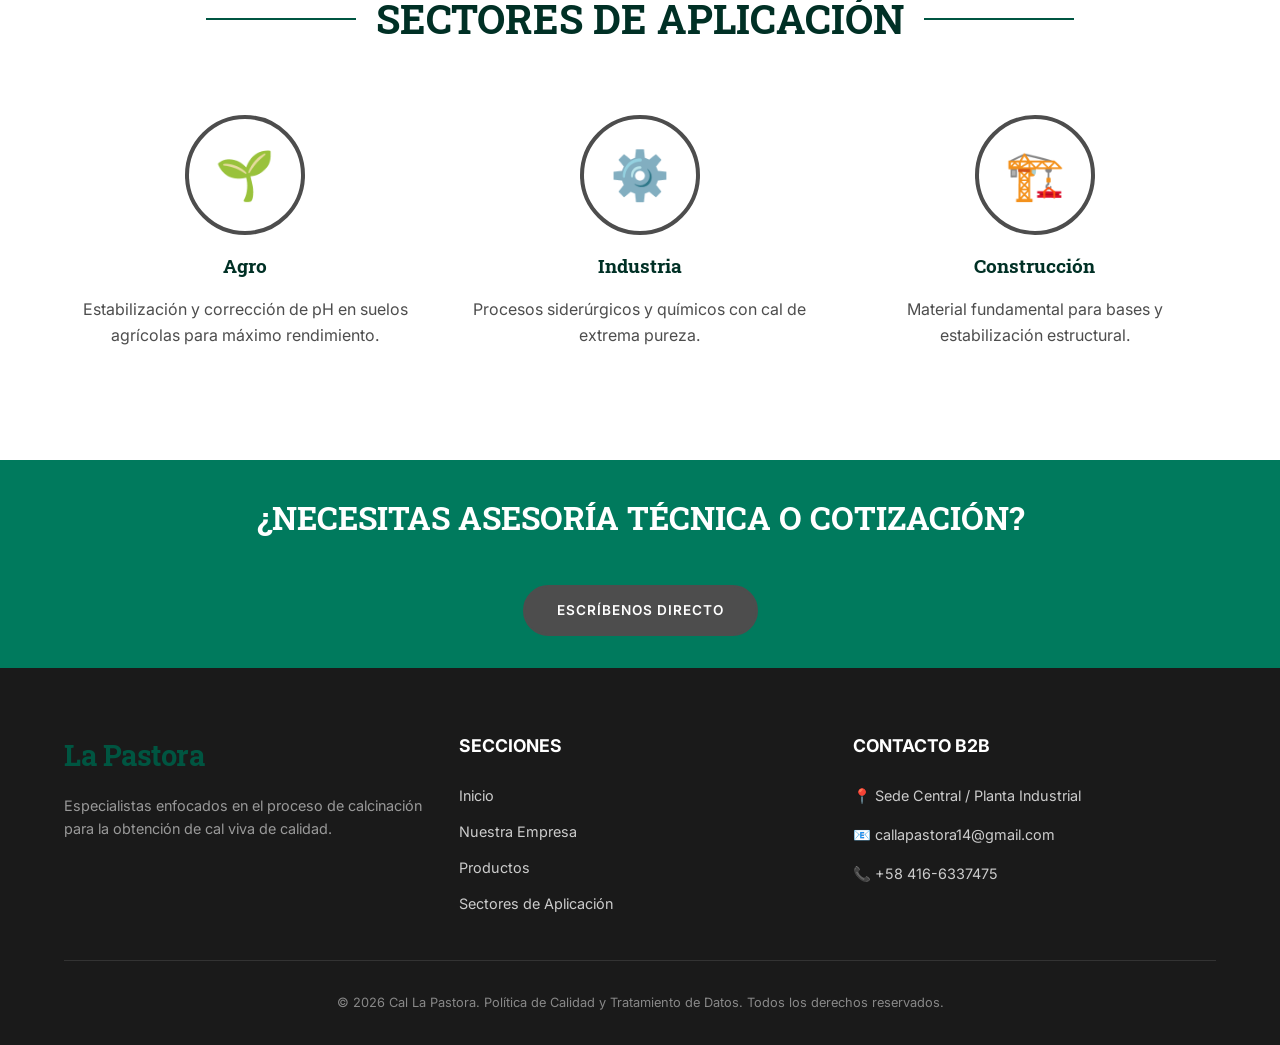
==== commit 6c681e62: "Actualizacion segun informacion del cliente" ====
--- a/index.html
+++ b/index.html
@@ -104,13 +104,11 @@
         <section class="filosofia-section fade-in">
             <div class="container">
                 <div class="filosofia-card">
-                    <div class="filosofia-card-img"
-                        style="background: url('https://images.unsplash.com/photo-1596489394600-be4f6996d9ff?auto=format&fit=crop&q=80&w=800') center/cover;">
+                    <div class="filosofia-card-img" style="background: url('assets/horno.webp') center/cover;">
                     </div>
                     <div class="filosofia-card-body">
-                        <h2>Nuestra Infraestructura</h2>
-                        <p>Brindamos la tranquilidad que la industria necesita. Gracias a nuestras amplias
-                            instalaciones, aseguramos gran capacidad de producción.</p>
+                        <h2>Nuestros Hornos de Calcinación</h2>
+                        <p>El corazón de nuestra operación. Contamos con una robusta instalación térmica capaz de mantener ciclos de quema constantes, lo que nos brinda una enorme capacidad de procesamiento para abastecer el flujo de cal viva que exige la industria.</p>
                         <br>
                         <a href="logistica-almacenamiento" class="btn btn-primary"
                             style="display: none; align-self: flex-start;">Conocer más</a>
@@ -172,7 +170,8 @@
                 <div>
                     <h3 class="navbar-brand text-white" style="margin-bottom:1rem; font-family: 'Roboto Slab', serif;">
                         La Pastora</h3>
-                    <p style="color: #999;">Especialistas enfocados en el proceso de calcinación para la obtención de cal viva de calidad.</p>
+                    <p style="color: #999;">Especialistas enfocados en el proceso de calcinación para la obtención de
+                        cal viva de calidad.</p>
                 </div>
                 <div>
                     <h3>SECCIONES</h3>
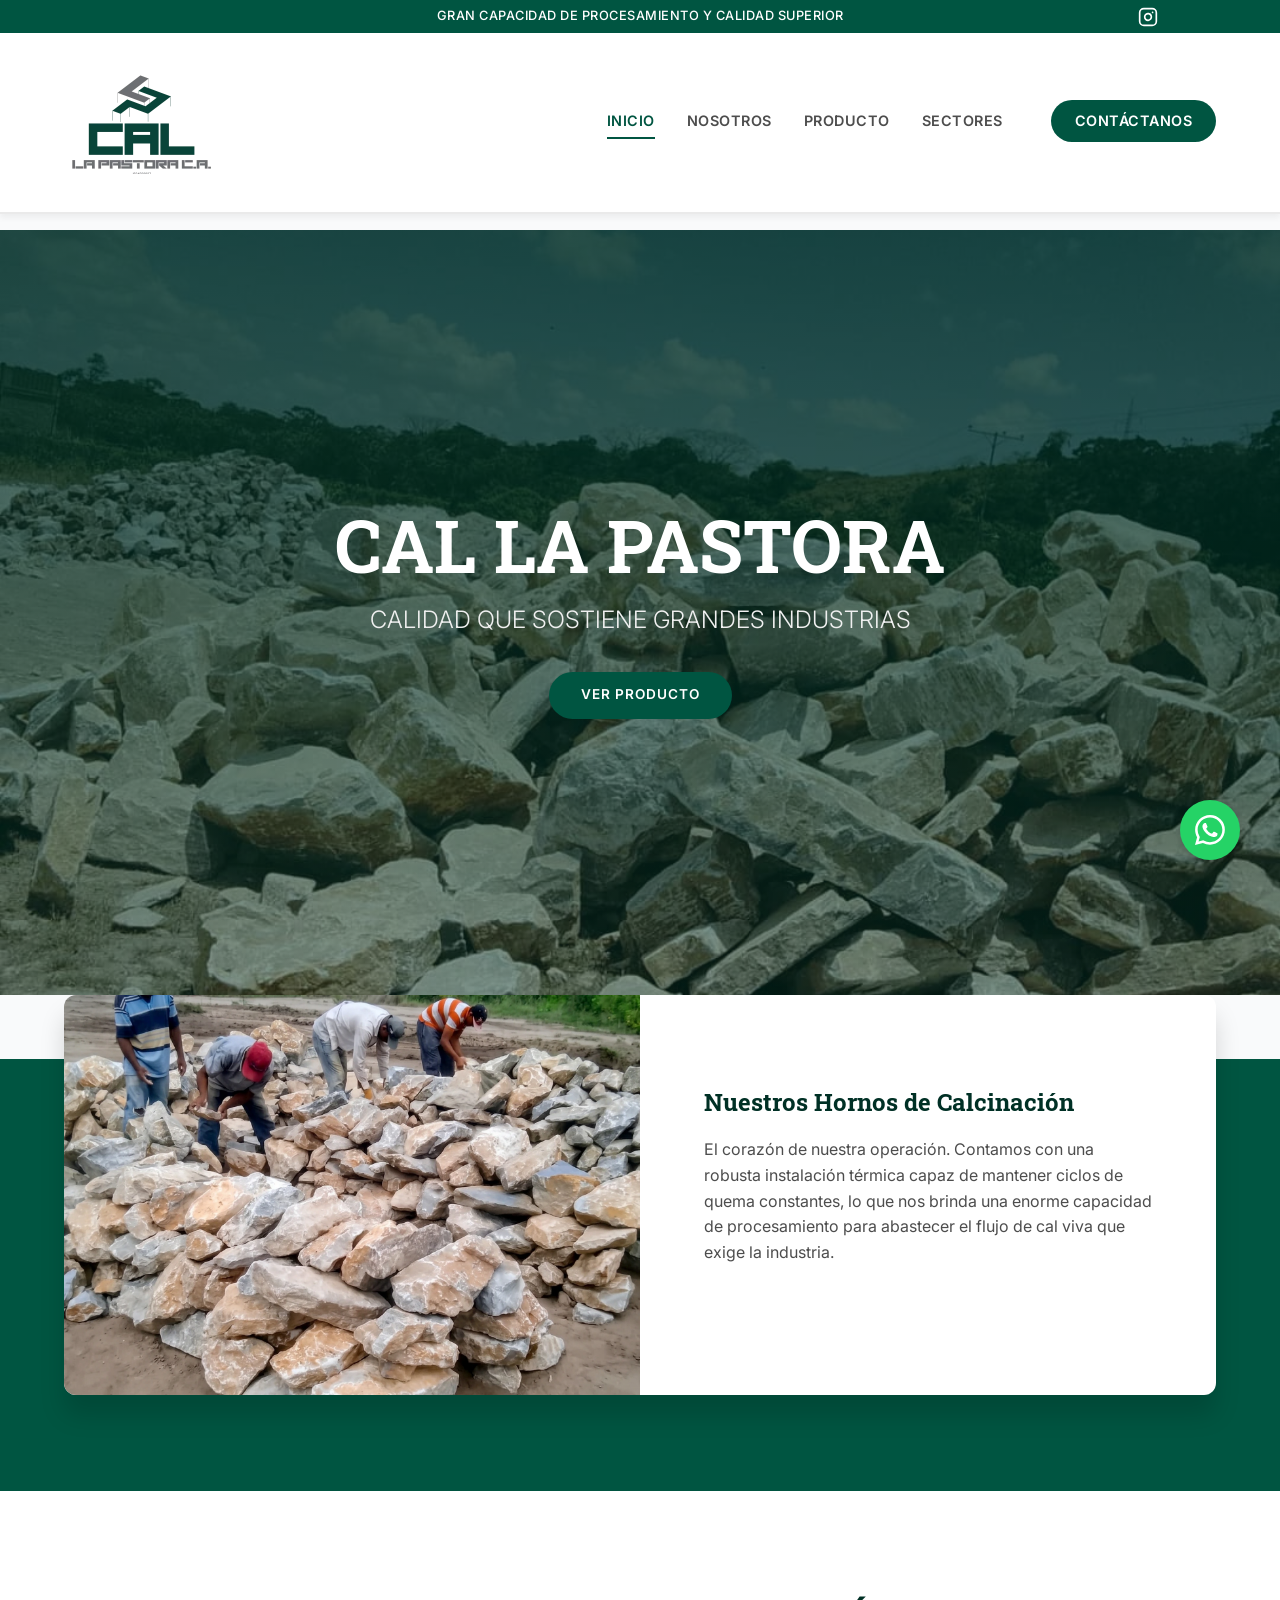
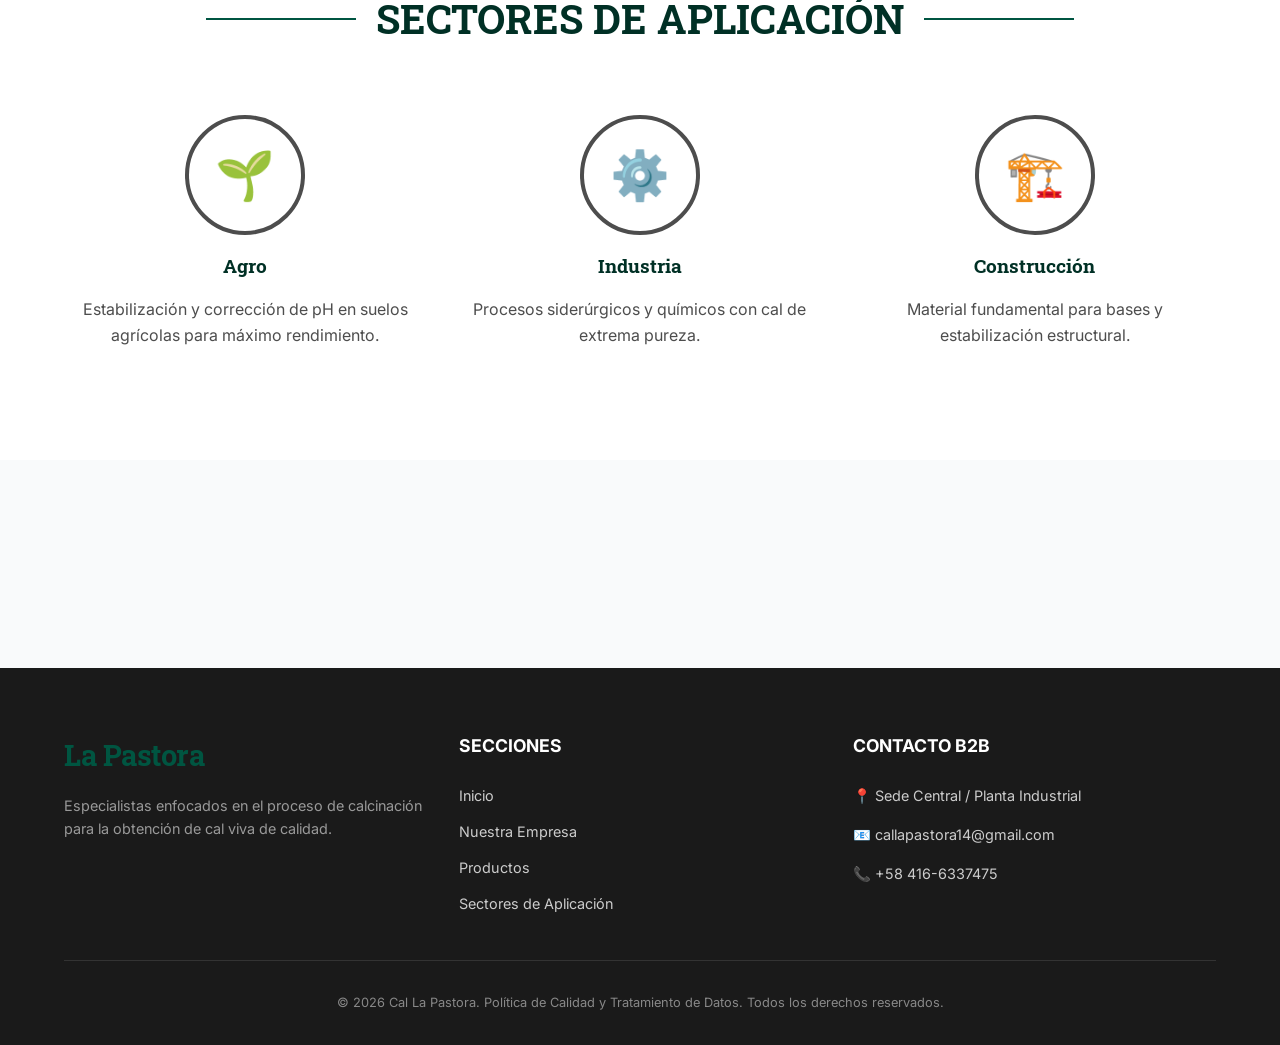
==== commit a690925e: "Actualizacion segun informacion del cliente" ====
--- a/index.html
+++ b/index.html
@@ -108,7 +108,9 @@
                     </div>
                     <div class="filosofia-card-body">
                         <h2>Nuestros Hornos de Calcinación</h2>
-                        <p>El corazón de nuestra operación. Contamos con una robusta instalación térmica capaz de mantener ciclos de quema constantes, lo que nos brinda una enorme capacidad de procesamiento para abastecer el flujo de cal viva que exige la industria.</p>
+                        <p>El corazón de nuestra operación. Contamos con una robusta instalación térmica capaz de
+                            mantener ciclos de quema constantes, lo que nos brinda una enorme capacidad de procesamiento
+                            para abastecer el flujo de cal viva que exige la industria.</p>
                         <br>
                         <a href="logistica-almacenamiento" class="btn btn-primary"
                             style="display: none; align-self: flex-start;">Conocer más</a>
